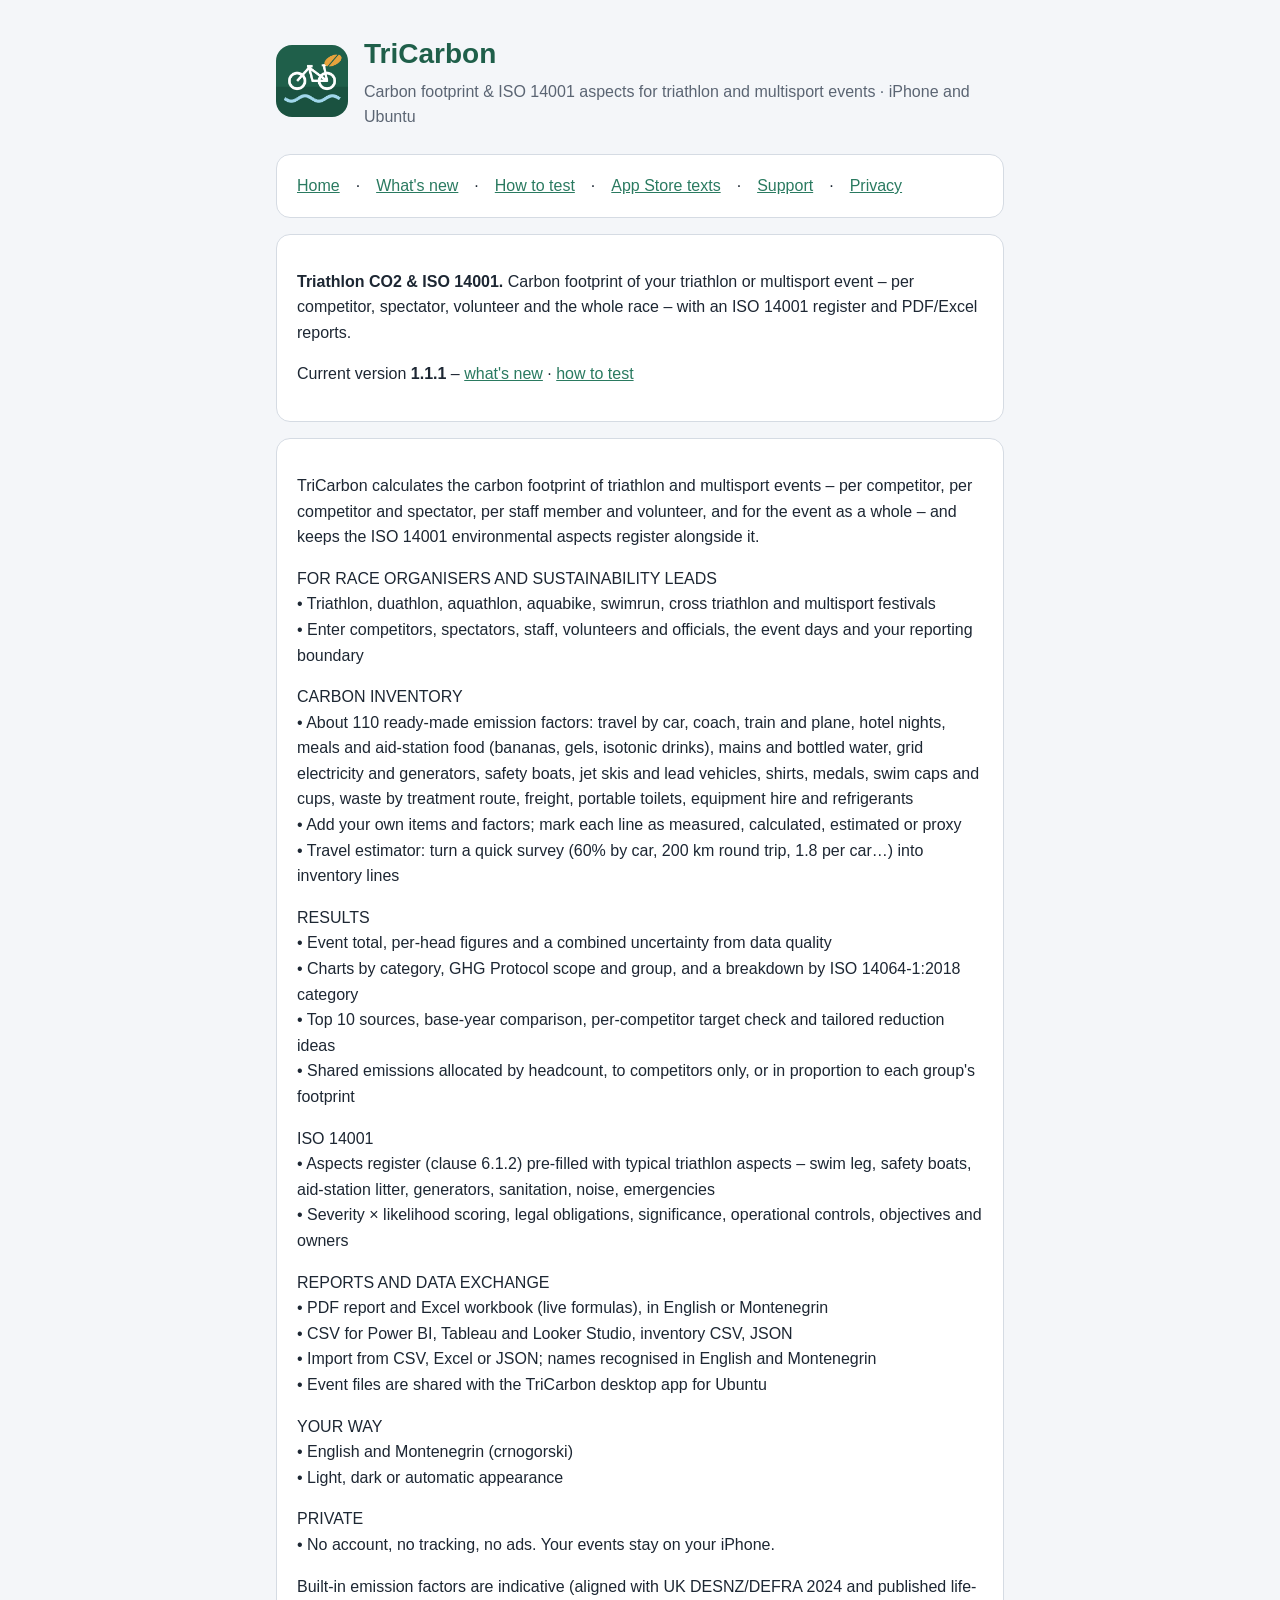
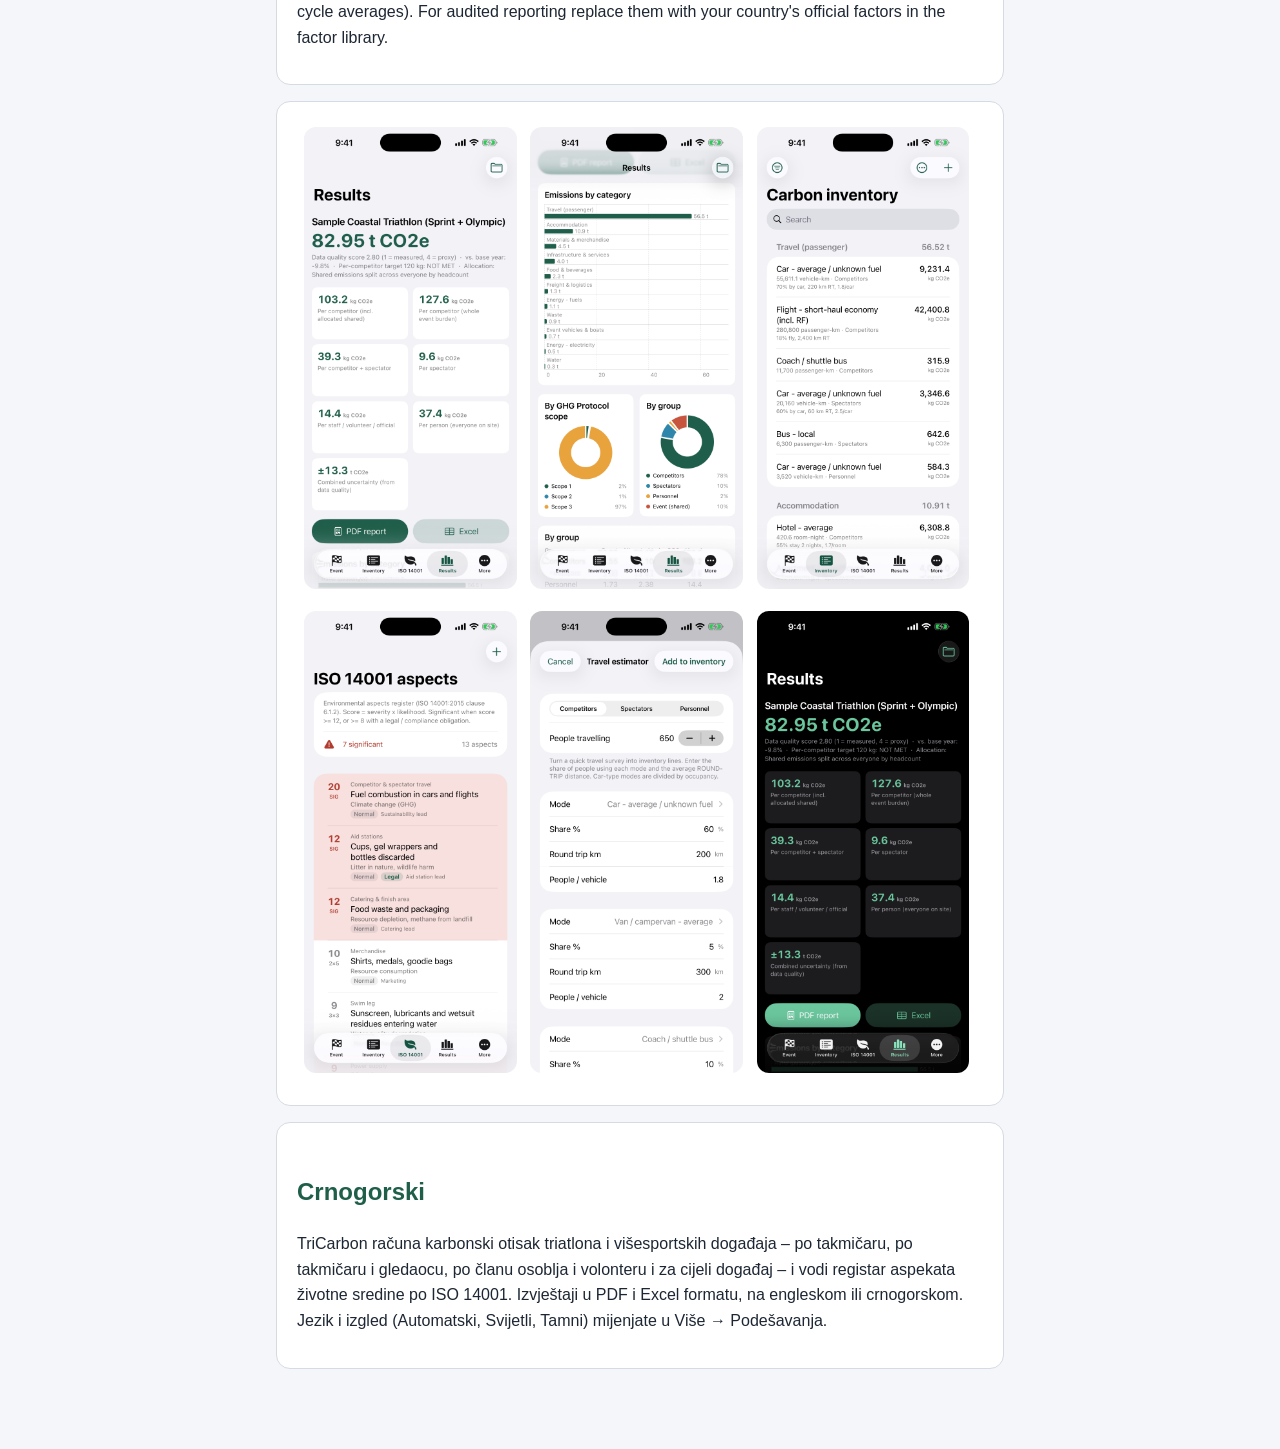
==== index.html @ 2dde9e85 "TriCarbon public information: description, What's new, how to test, App Store texts, support, privac" ====
<!doctype html><html lang="en"><head><meta charset="utf-8"><meta name="viewport" content="width=device-width,initial-scale=1">
<title>TriCarbon – TriCarbon</title><link rel="stylesheet" href="style.css"></head><body><main>
<header><img src="icon.png" alt=""><div><h1>TriCarbon</h1><p class="sub">Carbon footprint &amp; ISO 14001 aspects for triathlon and multisport events · iPhone and Ubuntu</p></div></header>
<nav class="card"><a href="index.html">Home</a> · <a href="whats-new.html">What's new</a> · <a href="testing.html">How to test</a> ·
<a href="app-store.html">App Store texts</a> · <a href="support.html">Support</a> · <a href="privacy.html">Privacy</a></nav>
<div class="card"><p><strong>Triathlon CO2 &amp; ISO 14001.</strong> Carbon footprint of your triathlon or multisport event – per competitor, spectator, volunteer and the whole race – with an ISO 14001 register and PDF/Excel reports.</p>
<p>Current version <strong>1.1.1</strong> – <a href="whats-new.html">what's new</a> · <a href="testing.html">how to test</a></p></div>
<div class="card"><p>TriCarbon calculates the carbon footprint of triathlon and multisport events – per competitor, per competitor and spectator, per staff member and volunteer, and for the event as a whole – and keeps the ISO 14001 environmental aspects register alongside it.</p><p>FOR RACE ORGANISERS AND SUSTAINABILITY LEADS<br>• Triathlon, duathlon, aquathlon, aquabike, swimrun, cross triathlon and multisport festivals<br>• Enter competitors, spectators, staff, volunteers and officials, the event days and your reporting boundary</p><p>CARBON INVENTORY<br>• About 110 ready-made emission factors: travel by car, coach, train and plane, hotel nights, meals and aid-station food (bananas, gels, isotonic drinks), mains and bottled water, grid electricity and generators, safety boats, jet skis and lead vehicles, shirts, medals, swim caps and cups, waste by treatment route, freight, portable toilets, equipment hire and refrigerants<br>• Add your own items and factors; mark each line as measured, calculated, estimated or proxy<br>• Travel estimator: turn a quick survey (60% by car, 200 km round trip, 1.8 per car…) into inventory lines</p><p>RESULTS<br>• Event total, per-head figures and a combined uncertainty from data quality<br>• Charts by category, GHG Protocol scope and group, and a breakdown by ISO 14064-1:2018 category<br>• Top 10 sources, base-year comparison, per-competitor target check and tailored reduction ideas<br>• Shared emissions allocated by headcount, to competitors only, or in proportion to each group&#x27;s footprint</p><p>ISO 14001<br>• Aspects register (clause 6.1.2) pre-filled with typical triathlon aspects – swim leg, safety boats, aid-station litter, generators, sanitation, noise, emergencies<br>• Severity × likelihood scoring, legal obligations, significance, operational controls, objectives and owners</p><p>REPORTS AND DATA EXCHANGE<br>• PDF report and Excel workbook (live formulas), in English or Montenegrin<br>• CSV for Power BI, Tableau and Looker Studio, inventory CSV, JSON<br>• Import from CSV, Excel or JSON; names recognised in English and Montenegrin<br>• Event files are shared with the TriCarbon desktop app for Ubuntu</p><p>YOUR WAY<br>• English and Montenegrin (crnogorski)<br>• Light, dark or automatic appearance</p><p>PRIVATE<br>• No account, no tracking, no ads. Your events stay on your iPhone.</p><p>Built-in emission factors are indicative (aligned with UK DESNZ/DEFRA 2024 and published life-cycle averages). For audited reporting replace them with your country&#x27;s official factors in the factor library.</p></div>
<div class="card"><img src="screenshots/01-results.png" alt="01-results" style="width:31%;margin:1%;border-radius:12px"><img src="screenshots/02-charts.png" alt="02-charts" style="width:31%;margin:1%;border-radius:12px"><img src="screenshots/03-inventory.png" alt="03-inventory" style="width:31%;margin:1%;border-radius:12px"><img src="screenshots/04-iso14001.png" alt="04-iso14001" style="width:31%;margin:1%;border-radius:12px"><img src="screenshots/05-travel-estimator.png" alt="05-travel-estimator" style="width:31%;margin:1%;border-radius:12px"><img src="screenshots/06-dark-mode.png" alt="06-dark-mode" style="width:31%;margin:1%;border-radius:12px"></div>
<div class="card" lang="sr-Latn-ME"><h2>Crnogorski</h2><p>TriCarbon računa karbonski otisak triatlona i višesportskih događaja –
po takmičaru, po takmičaru i gledaocu, po članu osoblja i volonteru i za cijeli događaj – i vodi registar aspekata životne sredine
po ISO 14001. Izvještaji u PDF i Excel formatu, na engleskom ili crnogorskom. Jezik i izgled (Automatski, Svijetli, Tamni)
mijenjate u Više → Podešavanja.</p></div>
</main></body></html>
---- style.css ----
:root{--brand:#1f5f4a;--accent:#2a7a60;--ink:#1d2733;--muted:#5b6573;--bg:#f4f6f9;--card:#fff;--line:#d5dbe3}
@media (prefers-color-scheme:dark){:root{--ink:#e7ecf3;--muted:#a3adba;--bg:#11161d;--card:#1a212b;--line:#2c3644;--brand:#6bc79e;--accent:#8fd6b4}}
*{box-sizing:border-box}body{margin:0;font:16px/1.6 -apple-system,BlinkMacSystemFont,"Segoe UI",Roboto,sans-serif;color:var(--ink);background:var(--bg)}
main{max-width:760px;margin:0 auto;padding:32px 16px 64px}header{display:flex;gap:16px;align-items:center;margin-bottom:24px}
header img{width:72px;height:72px;border-radius:16px}h1{margin:0;font-size:28px;color:var(--brand)}h2{color:var(--brand);margin-top:32px}
.sub{color:var(--muted);margin:2px 0 0}.card{background:var(--card);border:1px solid var(--line);border-radius:14px;padding:18px 20px;margin:16px 0}
a{color:var(--accent)}nav{display:flex;gap:16px;flex-wrap:wrap;margin:8px 0 24px}small{color:var(--muted)}
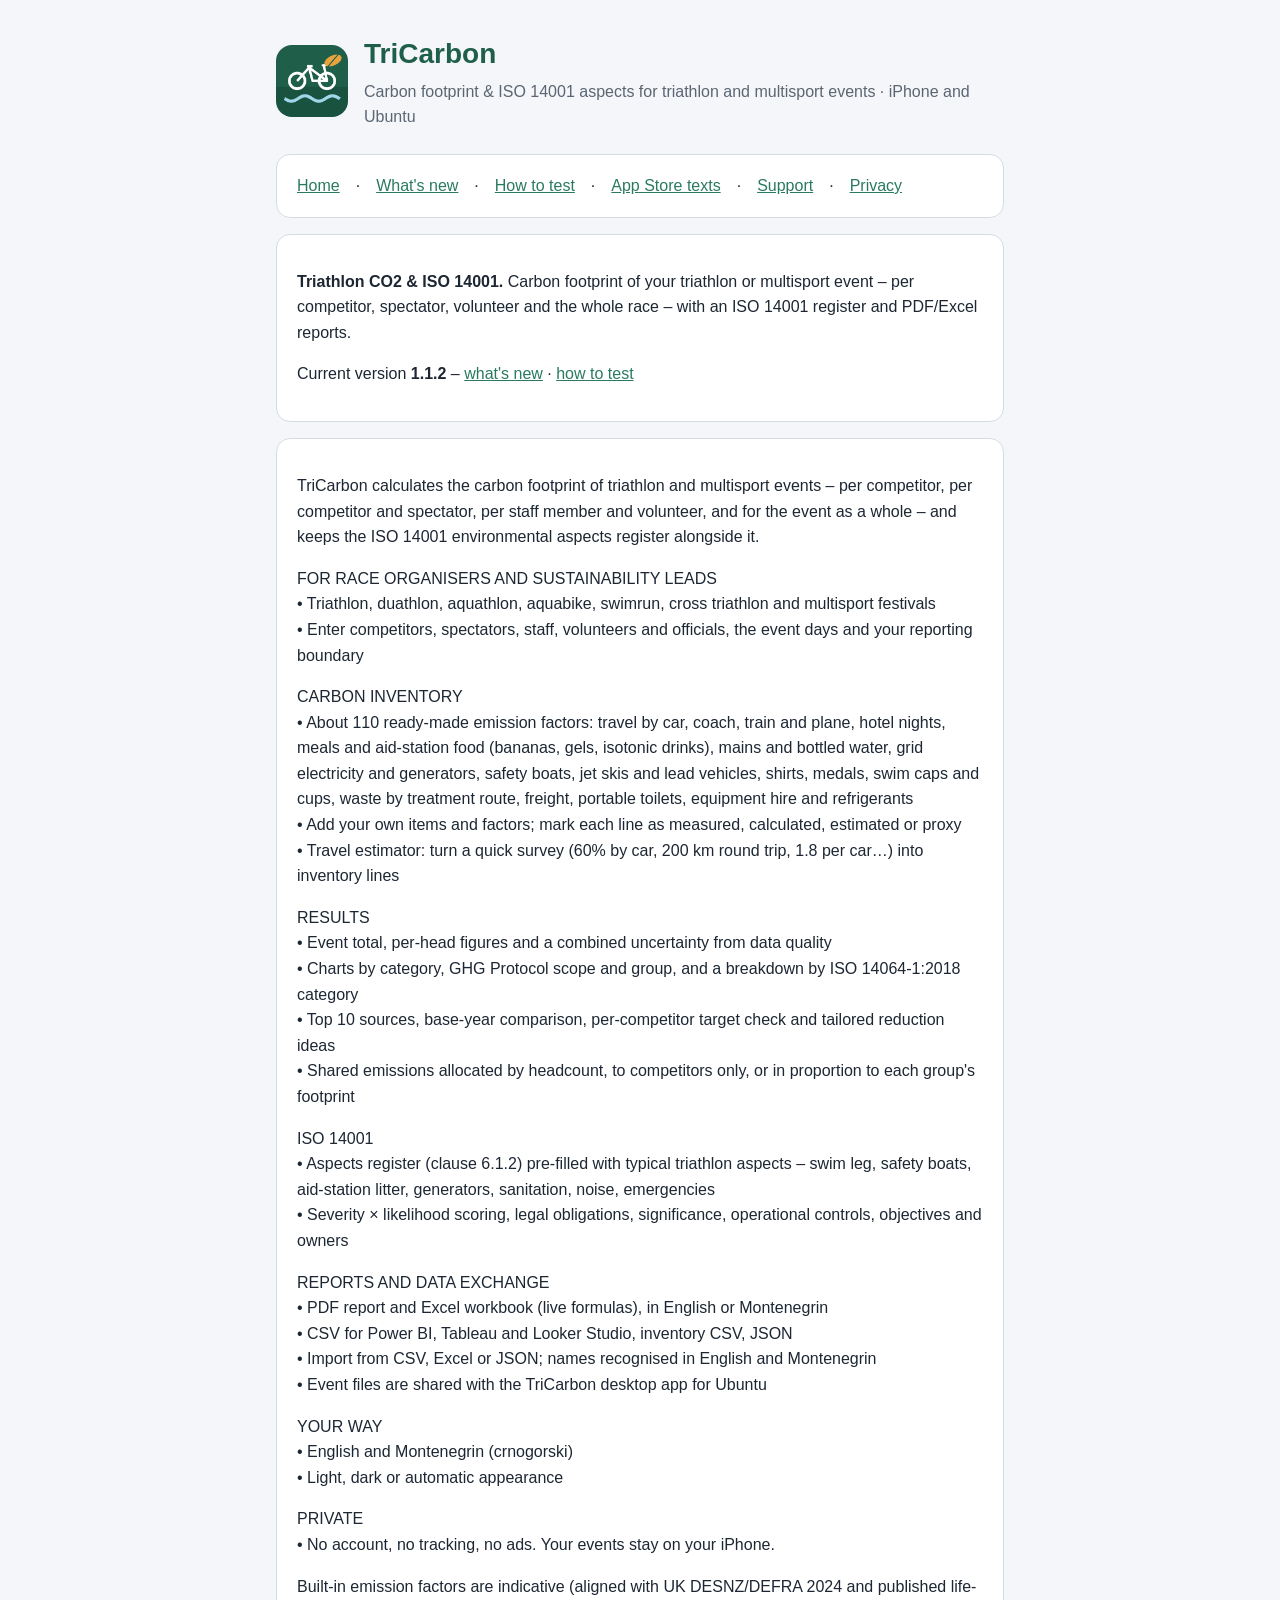
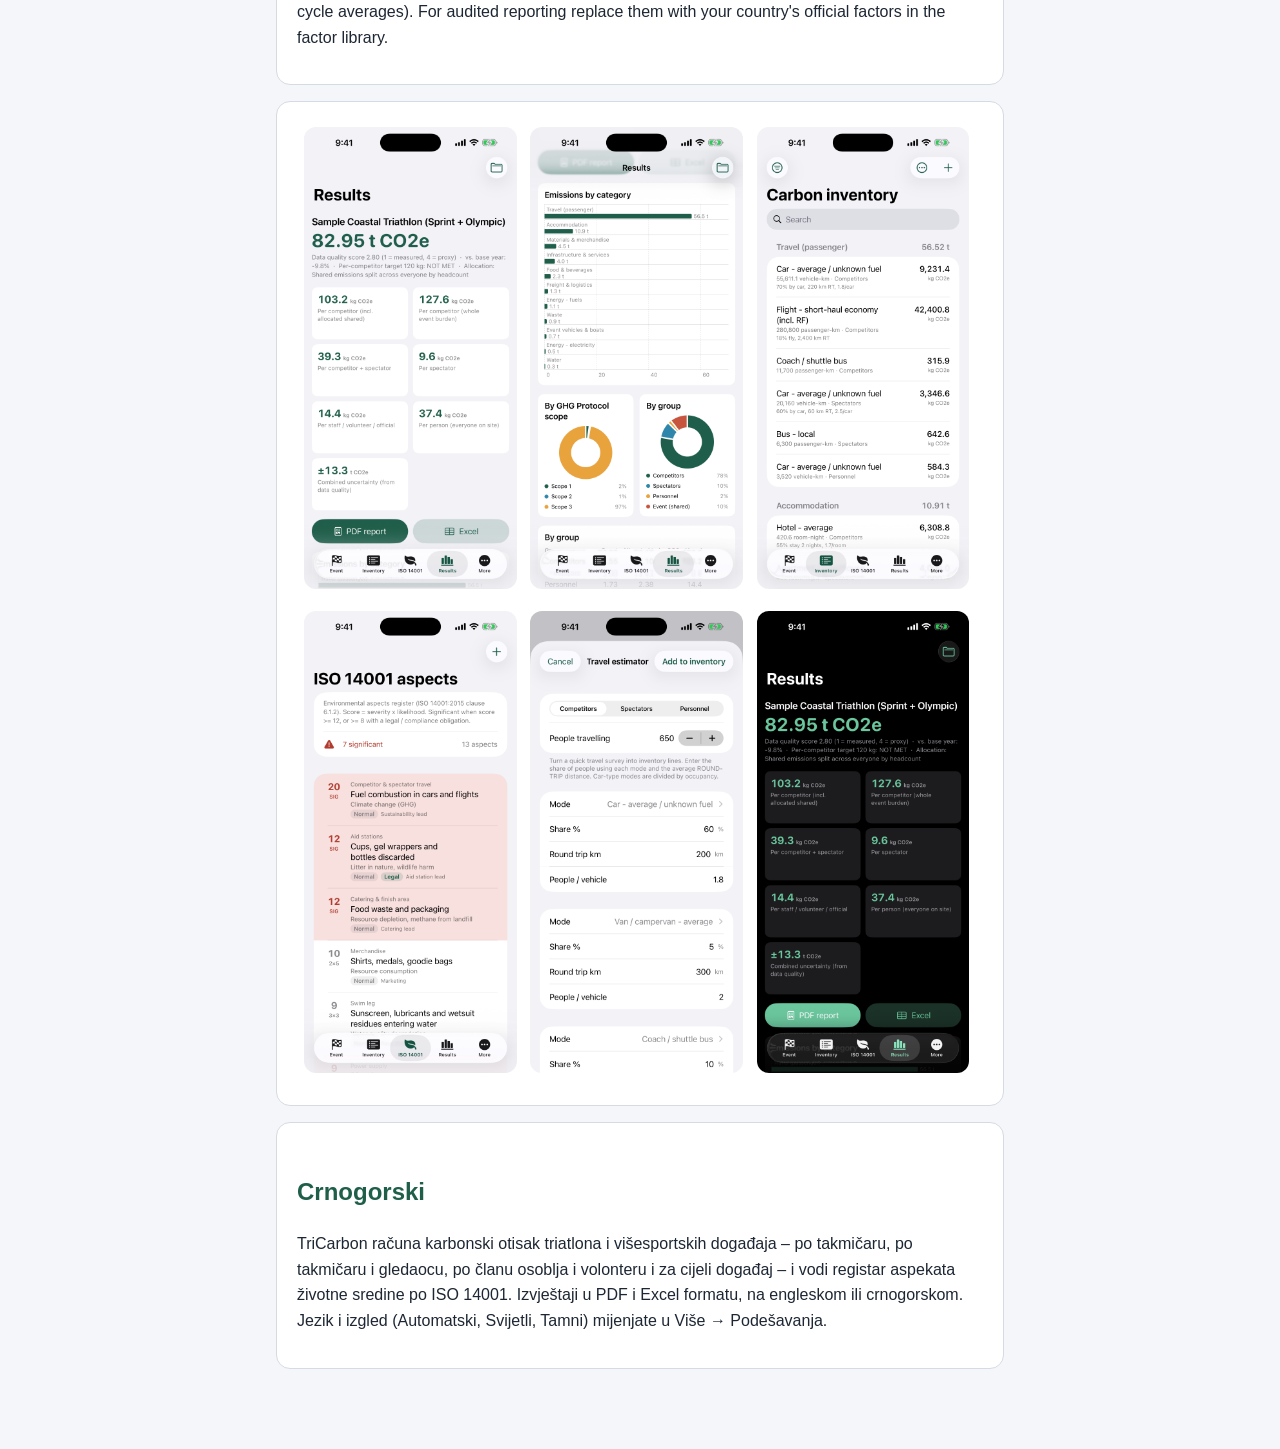
==== commit 5ea047df: "Version 1.1.2: What's new, how to test, App Store texts Co-Authored-By: Claude Opus 5.5 <noreply@ant" ====
--- a/index.html
+++ b/index.html
@@ -4,7 +4,7 @@
 <nav class="card"><a href="index.html">Home</a> · <a href="whats-new.html">What's new</a> · <a href="testing.html">How to test</a> ·
 <a href="app-store.html">App Store texts</a> · <a href="support.html">Support</a> · <a href="privacy.html">Privacy</a></nav>
 <div class="card"><p><strong>Triathlon CO2 &amp; ISO 14001.</strong> Carbon footprint of your triathlon or multisport event – per competitor, spectator, volunteer and the whole race – with an ISO 14001 register and PDF/Excel reports.</p>
-<p>Current version <strong>1.1.1</strong> – <a href="whats-new.html">what's new</a> · <a href="testing.html">how to test</a></p></div>
+<p>Current version <strong>1.1.2</strong> – <a href="whats-new.html">what's new</a> · <a href="testing.html">how to test</a></p></div>
 <div class="card"><p>TriCarbon calculates the carbon footprint of triathlon and multisport events – per competitor, per competitor and spectator, per staff member and volunteer, and for the event as a whole – and keeps the ISO 14001 environmental aspects register alongside it.</p><p>FOR RACE ORGANISERS AND SUSTAINABILITY LEADS<br>• Triathlon, duathlon, aquathlon, aquabike, swimrun, cross triathlon and multisport festivals<br>• Enter competitors, spectators, staff, volunteers and officials, the event days and your reporting boundary</p><p>CARBON INVENTORY<br>• About 110 ready-made emission factors: travel by car, coach, train and plane, hotel nights, meals and aid-station food (bananas, gels, isotonic drinks), mains and bottled water, grid electricity and generators, safety boats, jet skis and lead vehicles, shirts, medals, swim caps and cups, waste by treatment route, freight, portable toilets, equipment hire and refrigerants<br>• Add your own items and factors; mark each line as measured, calculated, estimated or proxy<br>• Travel estimator: turn a quick survey (60% by car, 200 km round trip, 1.8 per car…) into inventory lines</p><p>RESULTS<br>• Event total, per-head figures and a combined uncertainty from data quality<br>• Charts by category, GHG Protocol scope and group, and a breakdown by ISO 14064-1:2018 category<br>• Top 10 sources, base-year comparison, per-competitor target check and tailored reduction ideas<br>• Shared emissions allocated by headcount, to competitors only, or in proportion to each group&#x27;s footprint</p><p>ISO 14001<br>• Aspects register (clause 6.1.2) pre-filled with typical triathlon aspects – swim leg, safety boats, aid-station litter, generators, sanitation, noise, emergencies<br>• Severity × likelihood scoring, legal obligations, significance, operational controls, objectives and owners</p><p>REPORTS AND DATA EXCHANGE<br>• PDF report and Excel workbook (live formulas), in English or Montenegrin<br>• CSV for Power BI, Tableau and Looker Studio, inventory CSV, JSON<br>• Import from CSV, Excel or JSON; names recognised in English and Montenegrin<br>• Event files are shared with the TriCarbon desktop app for Ubuntu</p><p>YOUR WAY<br>• English and Montenegrin (crnogorski)<br>• Light, dark or automatic appearance</p><p>PRIVATE<br>• No account, no tracking, no ads. Your events stay on your iPhone.</p><p>Built-in emission factors are indicative (aligned with UK DESNZ/DEFRA 2024 and published life-cycle averages). For audited reporting replace them with your country&#x27;s official factors in the factor library.</p></div>
 <div class="card"><img src="screenshots/01-results.png" alt="01-results" style="width:31%;margin:1%;border-radius:12px"><img src="screenshots/02-charts.png" alt="02-charts" style="width:31%;margin:1%;border-radius:12px"><img src="screenshots/03-inventory.png" alt="03-inventory" style="width:31%;margin:1%;border-radius:12px"><img src="screenshots/04-iso14001.png" alt="04-iso14001" style="width:31%;margin:1%;border-radius:12px"><img src="screenshots/05-travel-estimator.png" alt="05-travel-estimator" style="width:31%;margin:1%;border-radius:12px"><img src="screenshots/06-dark-mode.png" alt="06-dark-mode" style="width:31%;margin:1%;border-radius:12px"></div>
 <div class="card" lang="sr-Latn-ME"><h2>Crnogorski</h2><p>TriCarbon računa karbonski otisak triatlona i višesportskih događaja –
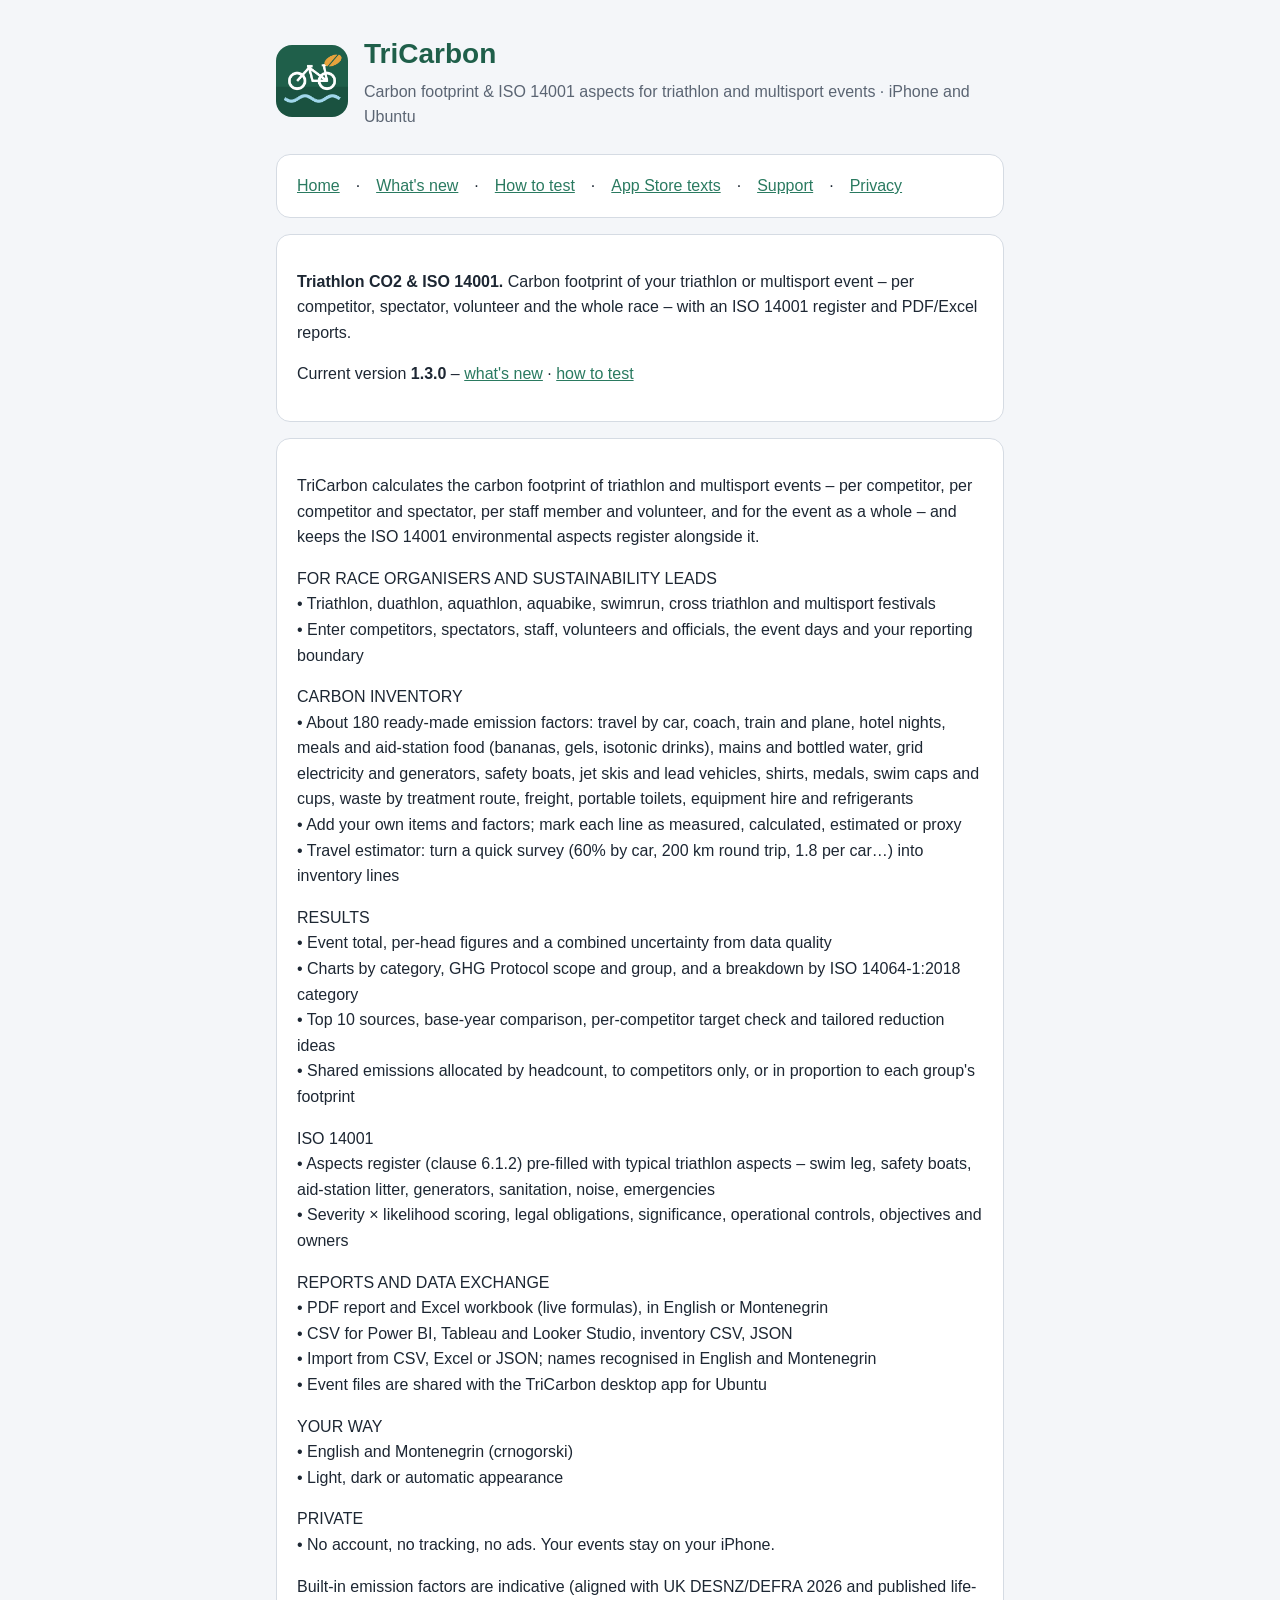
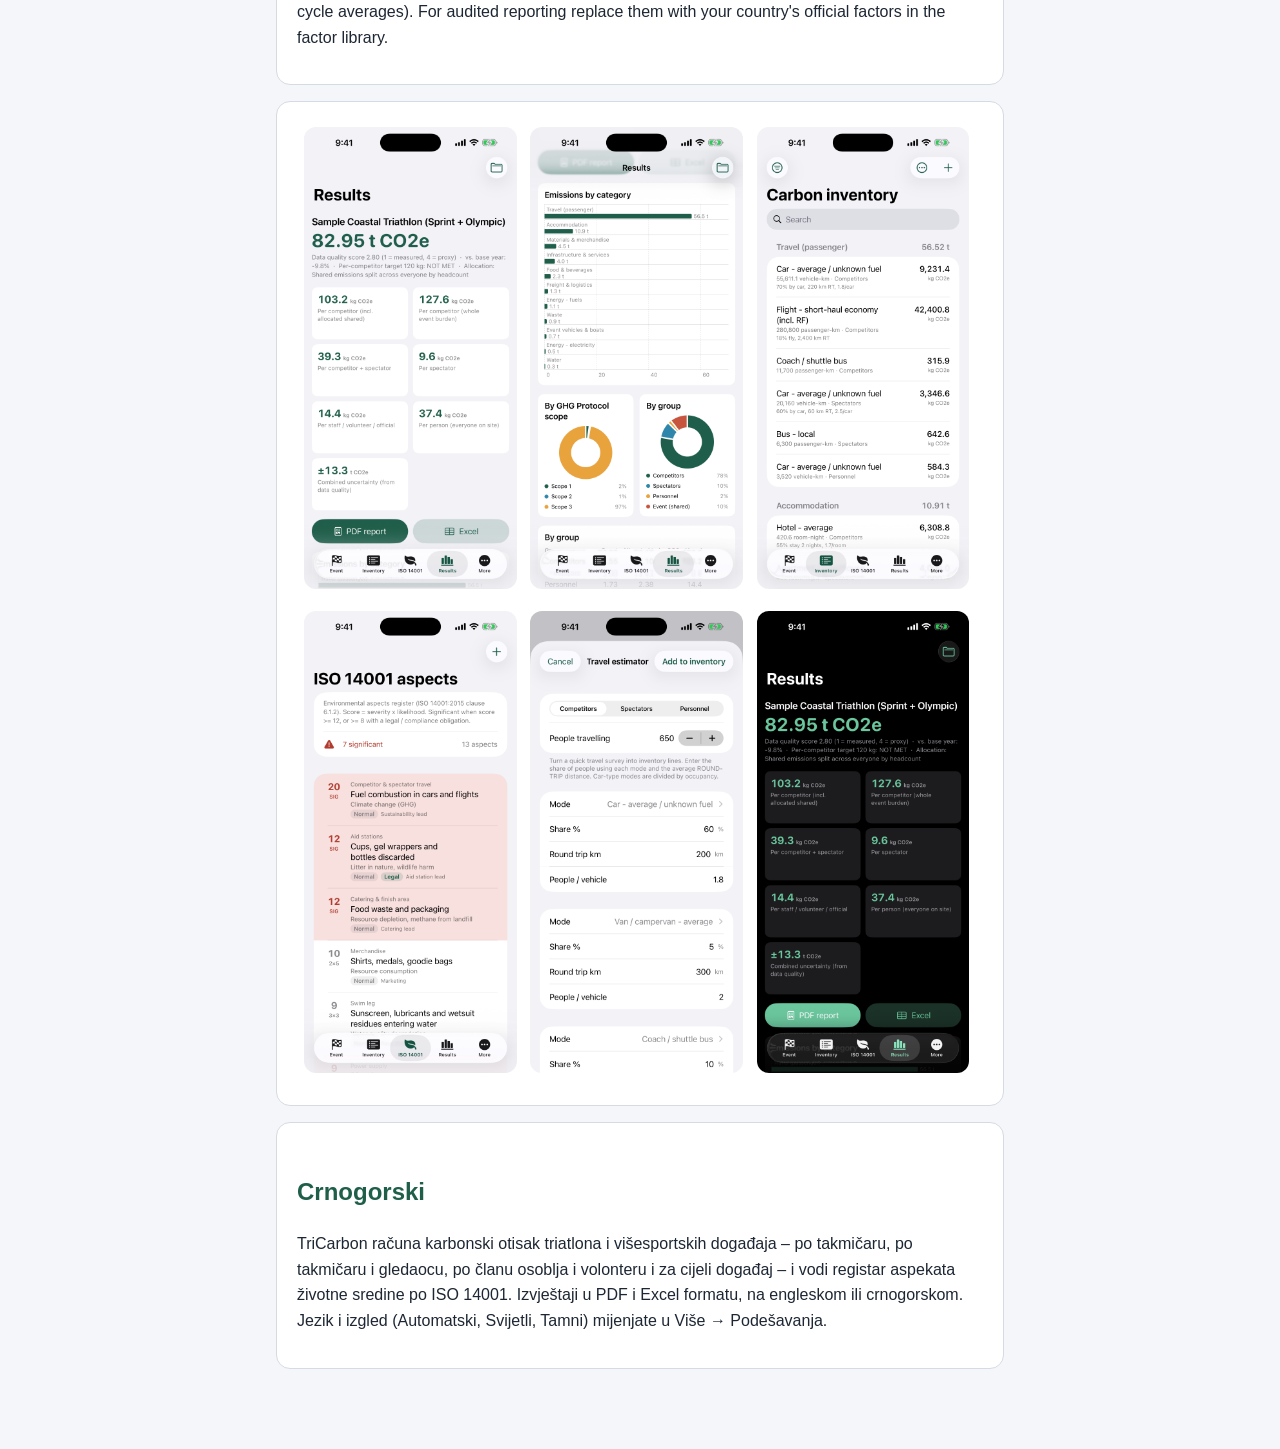
==== commit e8daa0b6: "Version 1.3.0: What's new, description, changelog Co-Authored-By: Claude Fable 5.2 <noreply@anthropi" ====
--- a/index.html
+++ b/index.html
@@ -4,8 +4,8 @@
 <nav class="card"><a href="index.html">Home</a> · <a href="whats-new.html">What's new</a> · <a href="testing.html">How to test</a> ·
 <a href="app-store.html">App Store texts</a> · <a href="support.html">Support</a> · <a href="privacy.html">Privacy</a></nav>
 <div class="card"><p><strong>Triathlon CO2 &amp; ISO 14001.</strong> Carbon footprint of your triathlon or multisport event – per competitor, spectator, volunteer and the whole race – with an ISO 14001 register and PDF/Excel reports.</p>
-<p>Current version <strong>1.1.2</strong> – <a href="whats-new.html">what's new</a> · <a href="testing.html">how to test</a></p></div>
-<div class="card"><p>TriCarbon calculates the carbon footprint of triathlon and multisport events – per competitor, per competitor and spectator, per staff member and volunteer, and for the event as a whole – and keeps the ISO 14001 environmental aspects register alongside it.</p><p>FOR RACE ORGANISERS AND SUSTAINABILITY LEADS<br>• Triathlon, duathlon, aquathlon, aquabike, swimrun, cross triathlon and multisport festivals<br>• Enter competitors, spectators, staff, volunteers and officials, the event days and your reporting boundary</p><p>CARBON INVENTORY<br>• About 110 ready-made emission factors: travel by car, coach, train and plane, hotel nights, meals and aid-station food (bananas, gels, isotonic drinks), mains and bottled water, grid electricity and generators, safety boats, jet skis and lead vehicles, shirts, medals, swim caps and cups, waste by treatment route, freight, portable toilets, equipment hire and refrigerants<br>• Add your own items and factors; mark each line as measured, calculated, estimated or proxy<br>• Travel estimator: turn a quick survey (60% by car, 200 km round trip, 1.8 per car…) into inventory lines</p><p>RESULTS<br>• Event total, per-head figures and a combined uncertainty from data quality<br>• Charts by category, GHG Protocol scope and group, and a breakdown by ISO 14064-1:2018 category<br>• Top 10 sources, base-year comparison, per-competitor target check and tailored reduction ideas<br>• Shared emissions allocated by headcount, to competitors only, or in proportion to each group&#x27;s footprint</p><p>ISO 14001<br>• Aspects register (clause 6.1.2) pre-filled with typical triathlon aspects – swim leg, safety boats, aid-station litter, generators, sanitation, noise, emergencies<br>• Severity × likelihood scoring, legal obligations, significance, operational controls, objectives and owners</p><p>REPORTS AND DATA EXCHANGE<br>• PDF report and Excel workbook (live formulas), in English or Montenegrin<br>• CSV for Power BI, Tableau and Looker Studio, inventory CSV, JSON<br>• Import from CSV, Excel or JSON; names recognised in English and Montenegrin<br>• Event files are shared with the TriCarbon desktop app for Ubuntu</p><p>YOUR WAY<br>• English and Montenegrin (crnogorski)<br>• Light, dark or automatic appearance</p><p>PRIVATE<br>• No account, no tracking, no ads. Your events stay on your iPhone.</p><p>Built-in emission factors are indicative (aligned with UK DESNZ/DEFRA 2024 and published life-cycle averages). For audited reporting replace them with your country&#x27;s official factors in the factor library.</p></div>
+<p>Current version <strong>1.3.0</strong> – <a href="whats-new.html">what's new</a> · <a href="testing.html">how to test</a></p></div>
+<div class="card"><p>TriCarbon calculates the carbon footprint of triathlon and multisport events – per competitor, per competitor and spectator, per staff member and volunteer, and for the event as a whole – and keeps the ISO 14001 environmental aspects register alongside it.</p><p>FOR RACE ORGANISERS AND SUSTAINABILITY LEADS<br>• Triathlon, duathlon, aquathlon, aquabike, swimrun, cross triathlon and multisport festivals<br>• Enter competitors, spectators, staff, volunteers and officials, the event days and your reporting boundary</p><p>CARBON INVENTORY<br>• About 180 ready-made emission factors: travel by car, coach, train and plane, hotel nights, meals and aid-station food (bananas, gels, isotonic drinks), mains and bottled water, grid electricity and generators, safety boats, jet skis and lead vehicles, shirts, medals, swim caps and cups, waste by treatment route, freight, portable toilets, equipment hire and refrigerants<br>• Add your own items and factors; mark each line as measured, calculated, estimated or proxy<br>• Travel estimator: turn a quick survey (60% by car, 200 km round trip, 1.8 per car…) into inventory lines</p><p>RESULTS<br>• Event total, per-head figures and a combined uncertainty from data quality<br>• Charts by category, GHG Protocol scope and group, and a breakdown by ISO 14064-1:2018 category<br>• Top 10 sources, base-year comparison, per-competitor target check and tailored reduction ideas<br>• Shared emissions allocated by headcount, to competitors only, or in proportion to each group&#x27;s footprint</p><p>ISO 14001<br>• Aspects register (clause 6.1.2) pre-filled with typical triathlon aspects – swim leg, safety boats, aid-station litter, generators, sanitation, noise, emergencies<br>• Severity × likelihood scoring, legal obligations, significance, operational controls, objectives and owners</p><p>REPORTS AND DATA EXCHANGE<br>• PDF report and Excel workbook (live formulas), in English or Montenegrin<br>• CSV for Power BI, Tableau and Looker Studio, inventory CSV, JSON<br>• Import from CSV, Excel or JSON; names recognised in English and Montenegrin<br>• Event files are shared with the TriCarbon desktop app for Ubuntu</p><p>YOUR WAY<br>• English and Montenegrin (crnogorski)<br>• Light, dark or automatic appearance</p><p>PRIVATE<br>• No account, no tracking, no ads. Your events stay on your iPhone.</p><p>Built-in emission factors are indicative (aligned with UK DESNZ/DEFRA 2026 and published life-cycle averages). For audited reporting replace them with your country&#x27;s official factors in the factor library.</p></div>
 <div class="card"><img src="screenshots/01-results.png" alt="01-results" style="width:31%;margin:1%;border-radius:12px"><img src="screenshots/02-charts.png" alt="02-charts" style="width:31%;margin:1%;border-radius:12px"><img src="screenshots/03-inventory.png" alt="03-inventory" style="width:31%;margin:1%;border-radius:12px"><img src="screenshots/04-iso14001.png" alt="04-iso14001" style="width:31%;margin:1%;border-radius:12px"><img src="screenshots/05-travel-estimator.png" alt="05-travel-estimator" style="width:31%;margin:1%;border-radius:12px"><img src="screenshots/06-dark-mode.png" alt="06-dark-mode" style="width:31%;margin:1%;border-radius:12px"></div>
 <div class="card" lang="sr-Latn-ME"><h2>Crnogorski</h2><p>TriCarbon računa karbonski otisak triatlona i višesportskih događaja –
 po takmičaru, po takmičaru i gledaocu, po članu osoblja i volonteru i za cijeli događaj – i vodi registar aspekata životne sredine
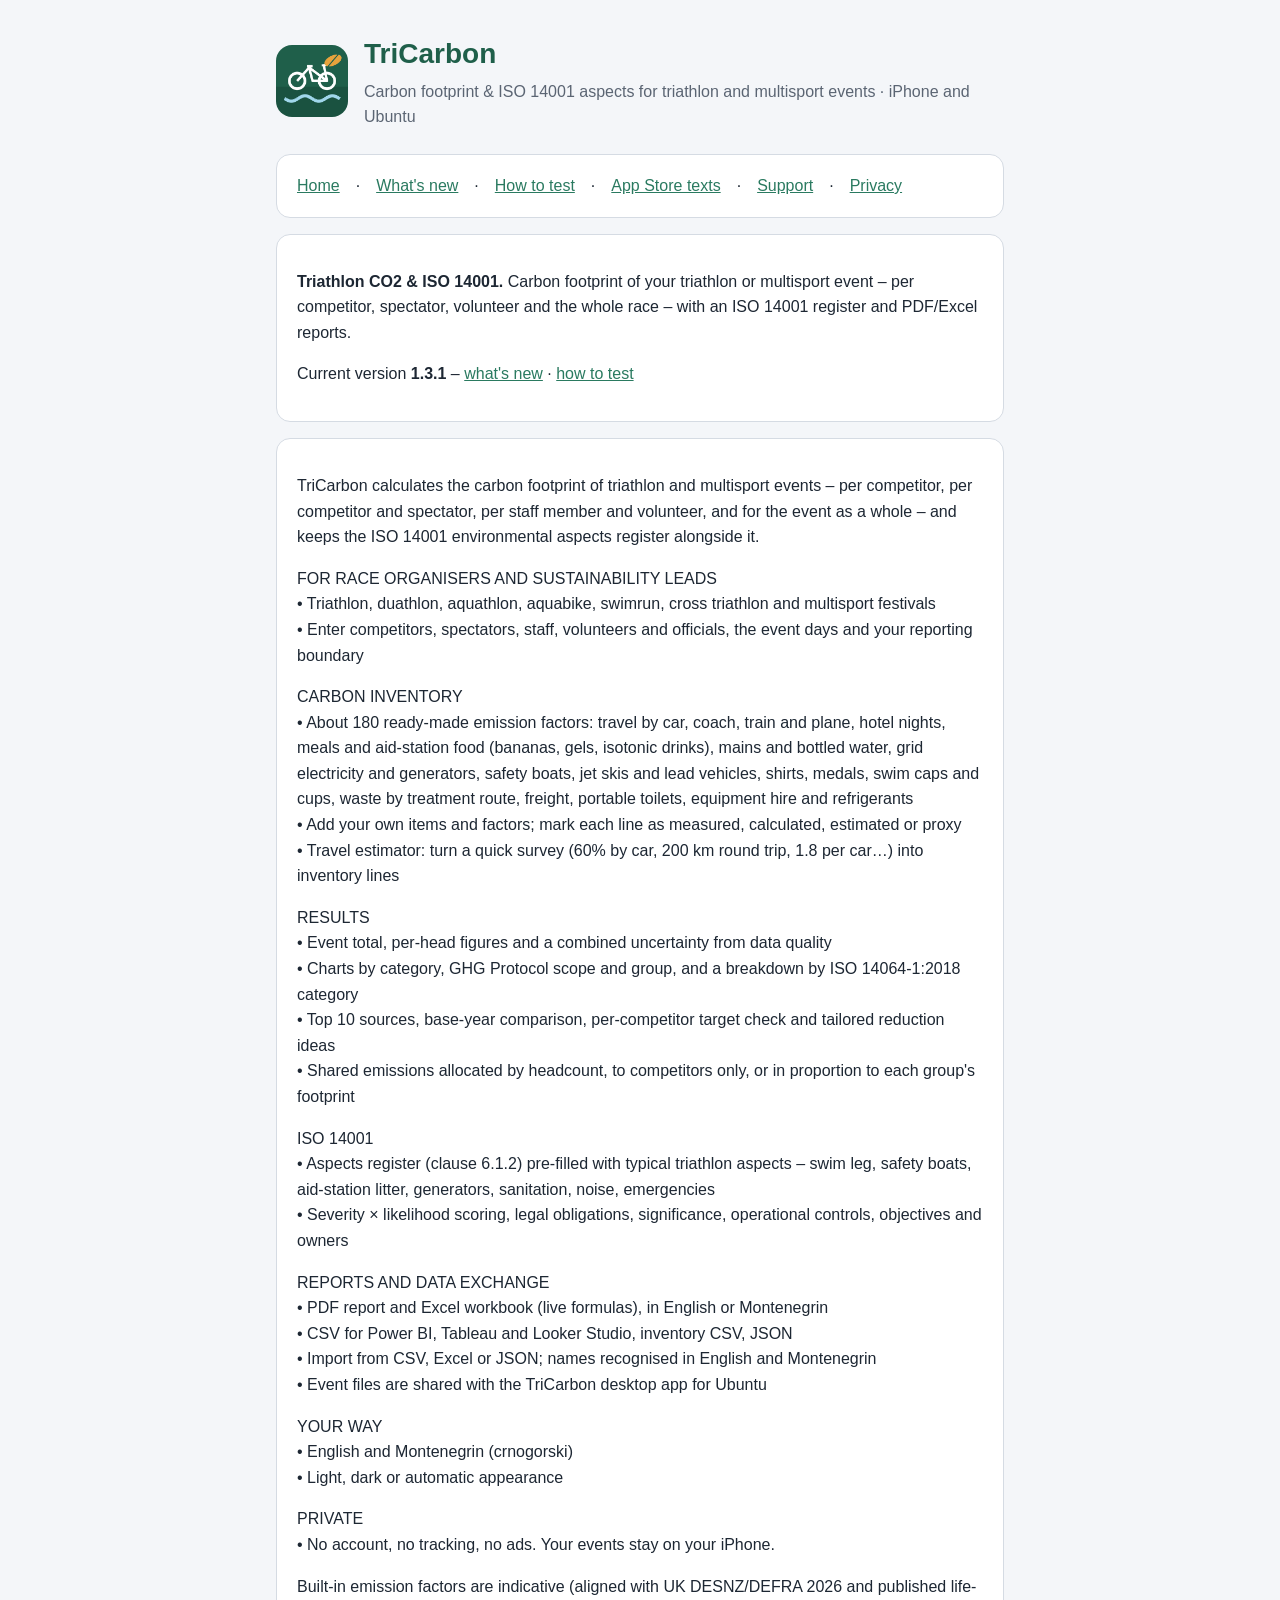
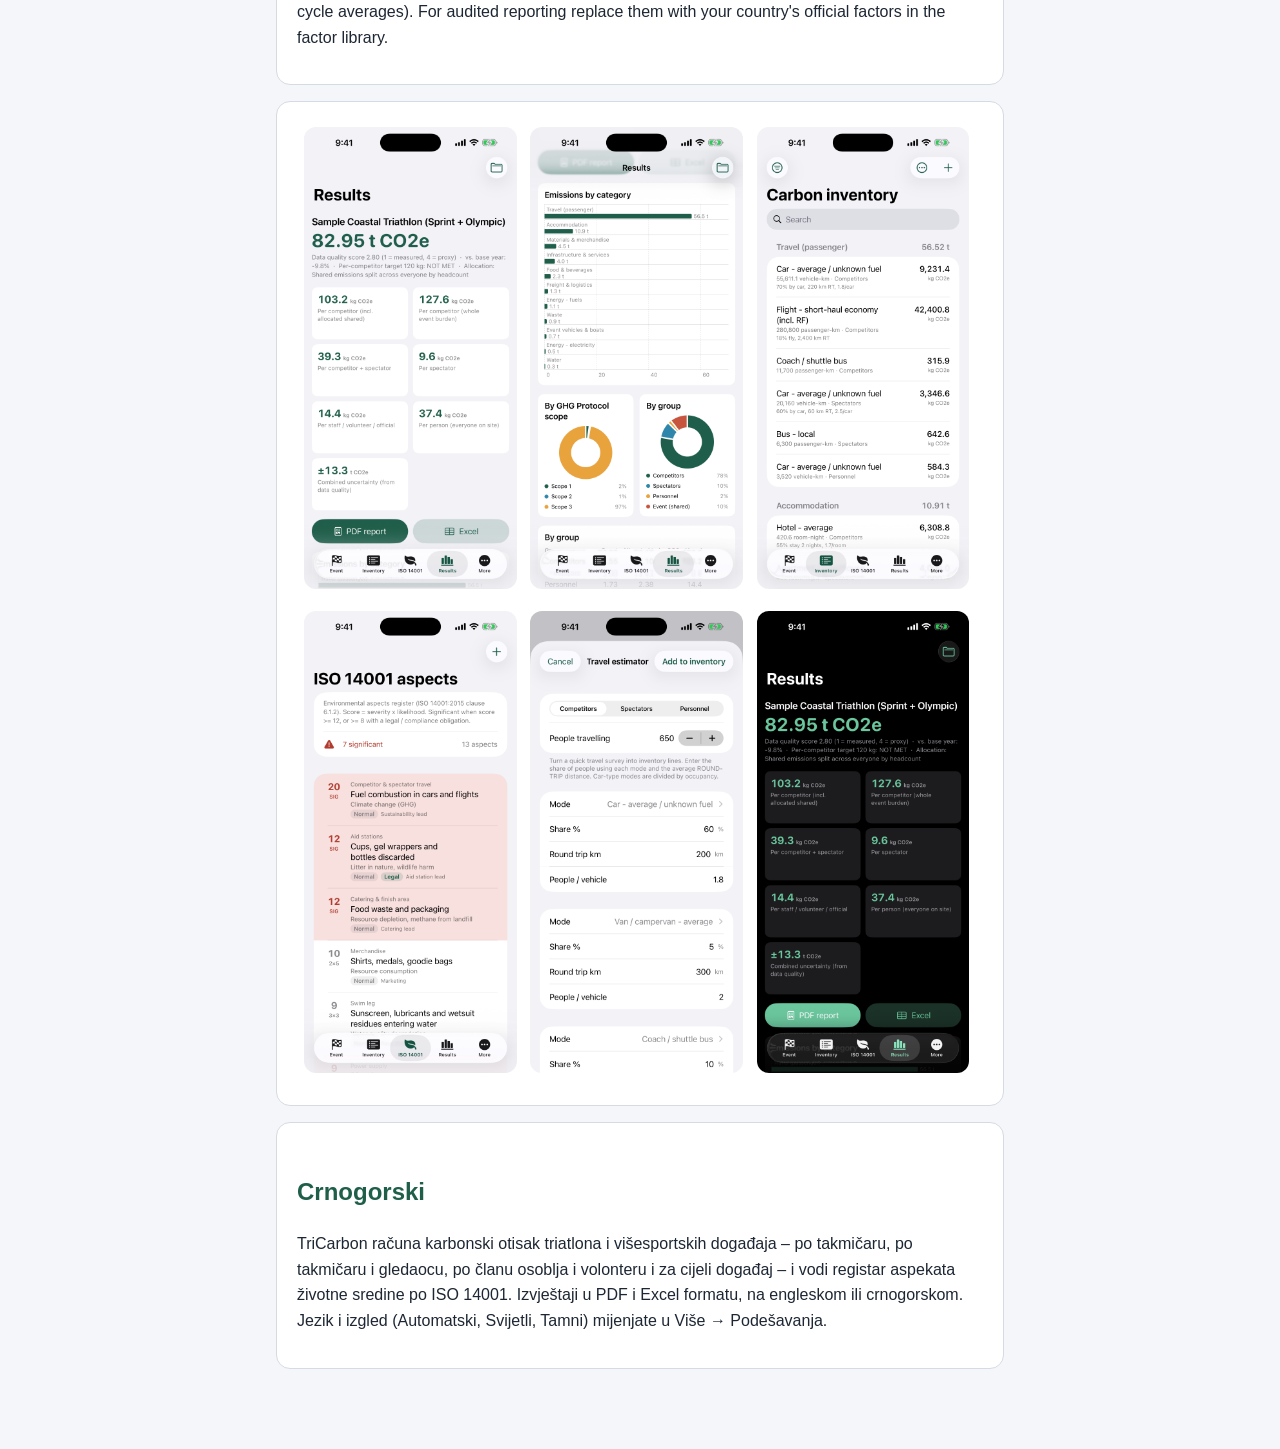
==== commit e8bd415d: "TriCarbon 1.3.1: What's new, test notes and App Store texts Co-Authored-By: Claude Opus 5.5 <noreply" ====
--- a/index.html
+++ b/index.html
@@ -4,7 +4,7 @@
 <nav class="card"><a href="index.html">Home</a> · <a href="whats-new.html">What's new</a> · <a href="testing.html">How to test</a> ·
 <a href="app-store.html">App Store texts</a> · <a href="support.html">Support</a> · <a href="privacy.html">Privacy</a></nav>
 <div class="card"><p><strong>Triathlon CO2 &amp; ISO 14001.</strong> Carbon footprint of your triathlon or multisport event – per competitor, spectator, volunteer and the whole race – with an ISO 14001 register and PDF/Excel reports.</p>
-<p>Current version <strong>1.3.0</strong> – <a href="whats-new.html">what's new</a> · <a href="testing.html">how to test</a></p></div>
+<p>Current version <strong>1.3.1</strong> – <a href="whats-new.html">what's new</a> · <a href="testing.html">how to test</a></p></div>
 <div class="card"><p>TriCarbon calculates the carbon footprint of triathlon and multisport events – per competitor, per competitor and spectator, per staff member and volunteer, and for the event as a whole – and keeps the ISO 14001 environmental aspects register alongside it.</p><p>FOR RACE ORGANISERS AND SUSTAINABILITY LEADS<br>• Triathlon, duathlon, aquathlon, aquabike, swimrun, cross triathlon and multisport festivals<br>• Enter competitors, spectators, staff, volunteers and officials, the event days and your reporting boundary</p><p>CARBON INVENTORY<br>• About 180 ready-made emission factors: travel by car, coach, train and plane, hotel nights, meals and aid-station food (bananas, gels, isotonic drinks), mains and bottled water, grid electricity and generators, safety boats, jet skis and lead vehicles, shirts, medals, swim caps and cups, waste by treatment route, freight, portable toilets, equipment hire and refrigerants<br>• Add your own items and factors; mark each line as measured, calculated, estimated or proxy<br>• Travel estimator: turn a quick survey (60% by car, 200 km round trip, 1.8 per car…) into inventory lines</p><p>RESULTS<br>• Event total, per-head figures and a combined uncertainty from data quality<br>• Charts by category, GHG Protocol scope and group, and a breakdown by ISO 14064-1:2018 category<br>• Top 10 sources, base-year comparison, per-competitor target check and tailored reduction ideas<br>• Shared emissions allocated by headcount, to competitors only, or in proportion to each group&#x27;s footprint</p><p>ISO 14001<br>• Aspects register (clause 6.1.2) pre-filled with typical triathlon aspects – swim leg, safety boats, aid-station litter, generators, sanitation, noise, emergencies<br>• Severity × likelihood scoring, legal obligations, significance, operational controls, objectives and owners</p><p>REPORTS AND DATA EXCHANGE<br>• PDF report and Excel workbook (live formulas), in English or Montenegrin<br>• CSV for Power BI, Tableau and Looker Studio, inventory CSV, JSON<br>• Import from CSV, Excel or JSON; names recognised in English and Montenegrin<br>• Event files are shared with the TriCarbon desktop app for Ubuntu</p><p>YOUR WAY<br>• English and Montenegrin (crnogorski)<br>• Light, dark or automatic appearance</p><p>PRIVATE<br>• No account, no tracking, no ads. Your events stay on your iPhone.</p><p>Built-in emission factors are indicative (aligned with UK DESNZ/DEFRA 2026 and published life-cycle averages). For audited reporting replace them with your country&#x27;s official factors in the factor library.</p></div>
 <div class="card"><img src="screenshots/01-results.png" alt="01-results" style="width:31%;margin:1%;border-radius:12px"><img src="screenshots/02-charts.png" alt="02-charts" style="width:31%;margin:1%;border-radius:12px"><img src="screenshots/03-inventory.png" alt="03-inventory" style="width:31%;margin:1%;border-radius:12px"><img src="screenshots/04-iso14001.png" alt="04-iso14001" style="width:31%;margin:1%;border-radius:12px"><img src="screenshots/05-travel-estimator.png" alt="05-travel-estimator" style="width:31%;margin:1%;border-radius:12px"><img src="screenshots/06-dark-mode.png" alt="06-dark-mode" style="width:31%;margin:1%;border-radius:12px"></div>
 <div class="card" lang="sr-Latn-ME"><h2>Crnogorski</h2><p>TriCarbon računa karbonski otisak triatlona i višesportskih događaja –
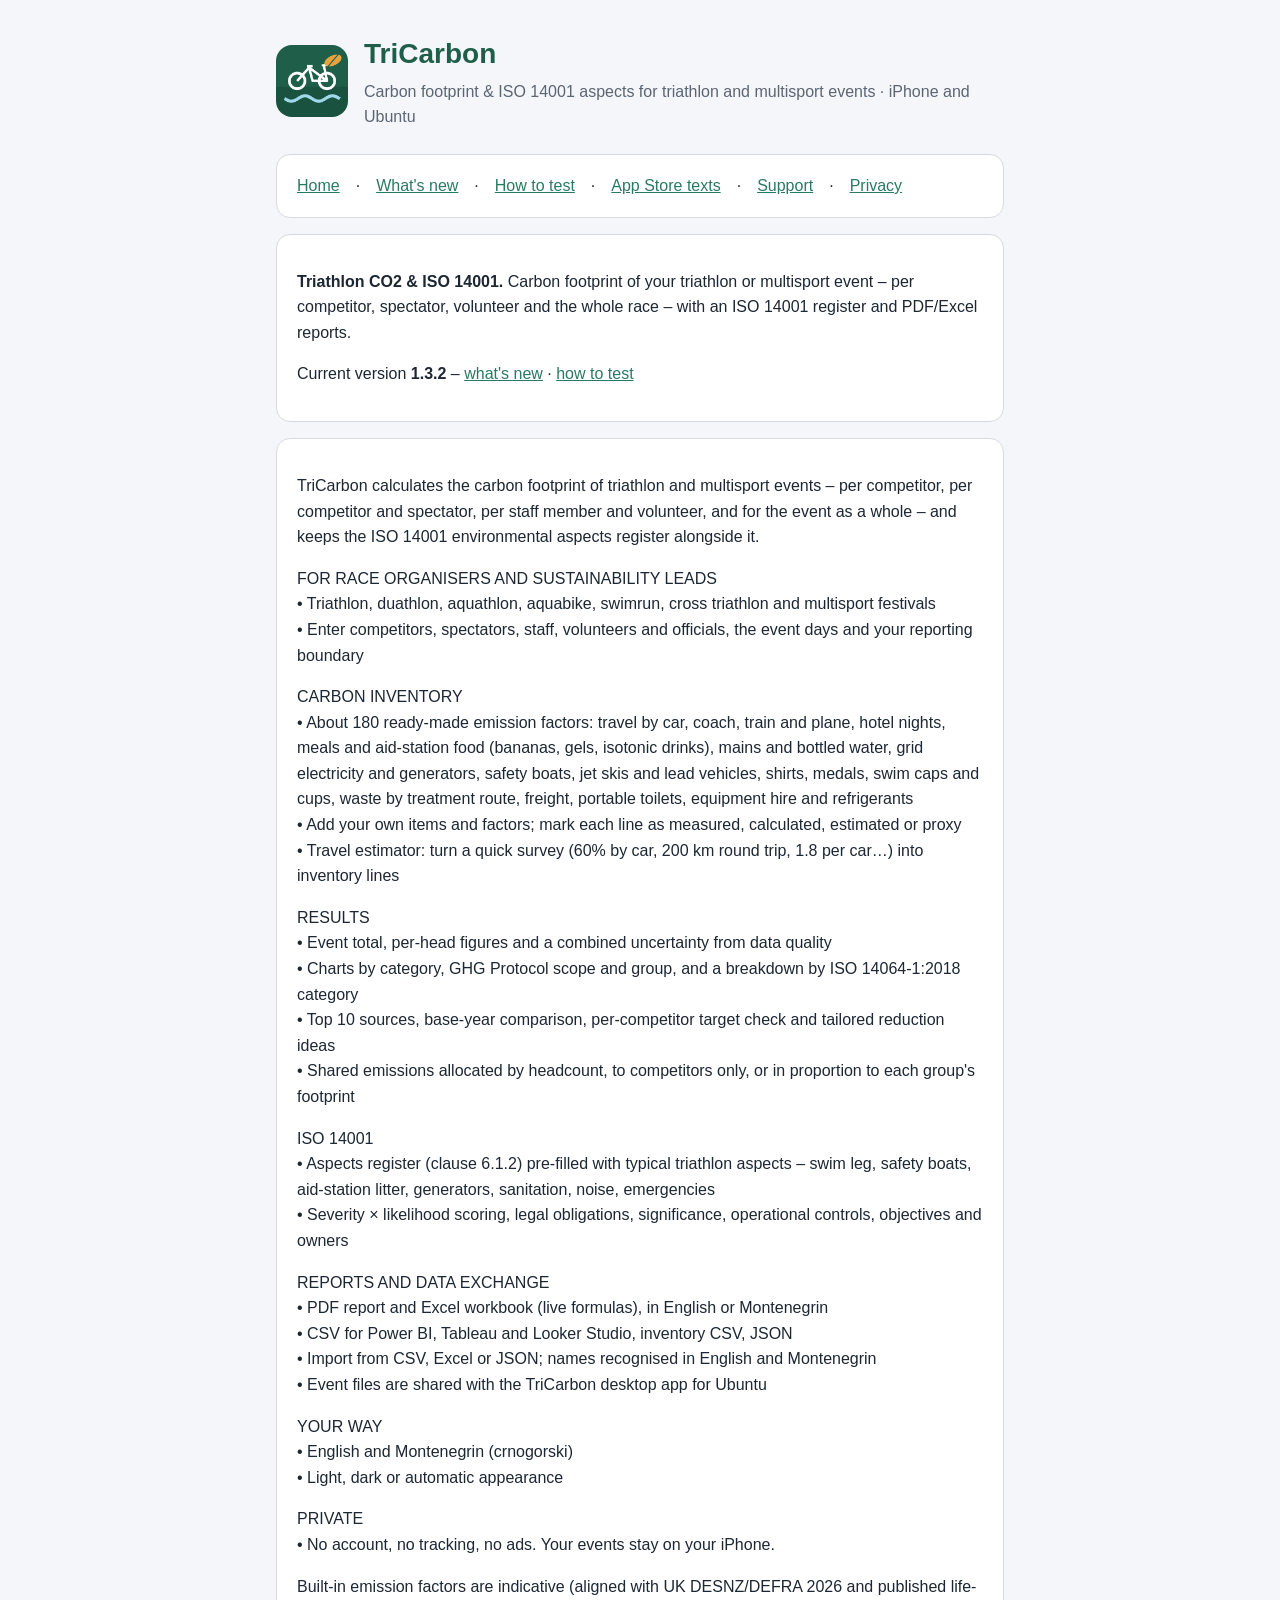
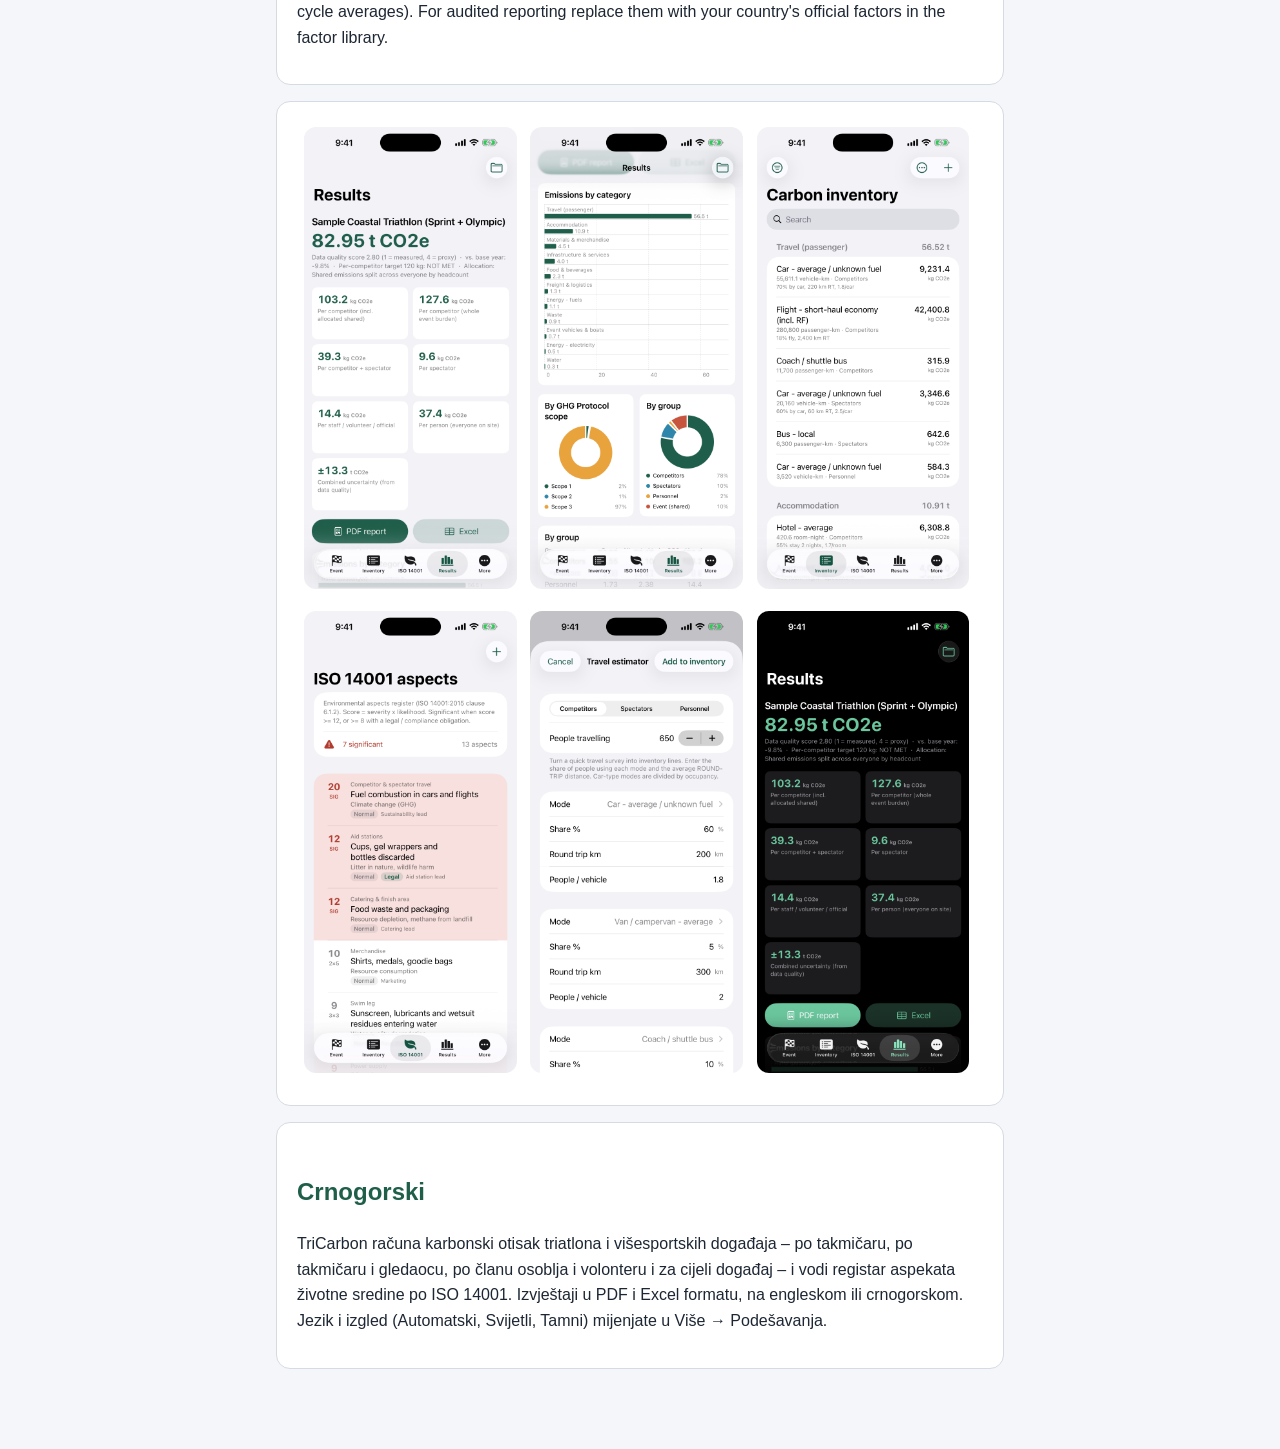
==== commit 878f9be0: "TriCarbon 1.3.2: What's new, testing notes, privacy (version check) Co-Authored-By: Claude Opus 5.5 " ====
--- a/index.html
+++ b/index.html
@@ -4,7 +4,7 @@
 <nav class="card"><a href="index.html">Home</a> · <a href="whats-new.html">What's new</a> · <a href="testing.html">How to test</a> ·
 <a href="app-store.html">App Store texts</a> · <a href="support.html">Support</a> · <a href="privacy.html">Privacy</a></nav>
 <div class="card"><p><strong>Triathlon CO2 &amp; ISO 14001.</strong> Carbon footprint of your triathlon or multisport event – per competitor, spectator, volunteer and the whole race – with an ISO 14001 register and PDF/Excel reports.</p>
-<p>Current version <strong>1.3.1</strong> – <a href="whats-new.html">what's new</a> · <a href="testing.html">how to test</a></p></div>
+<p>Current version <strong>1.3.2</strong> – <a href="whats-new.html">what's new</a> · <a href="testing.html">how to test</a></p></div>
 <div class="card"><p>TriCarbon calculates the carbon footprint of triathlon and multisport events – per competitor, per competitor and spectator, per staff member and volunteer, and for the event as a whole – and keeps the ISO 14001 environmental aspects register alongside it.</p><p>FOR RACE ORGANISERS AND SUSTAINABILITY LEADS<br>• Triathlon, duathlon, aquathlon, aquabike, swimrun, cross triathlon and multisport festivals<br>• Enter competitors, spectators, staff, volunteers and officials, the event days and your reporting boundary</p><p>CARBON INVENTORY<br>• About 180 ready-made emission factors: travel by car, coach, train and plane, hotel nights, meals and aid-station food (bananas, gels, isotonic drinks), mains and bottled water, grid electricity and generators, safety boats, jet skis and lead vehicles, shirts, medals, swim caps and cups, waste by treatment route, freight, portable toilets, equipment hire and refrigerants<br>• Add your own items and factors; mark each line as measured, calculated, estimated or proxy<br>• Travel estimator: turn a quick survey (60% by car, 200 km round trip, 1.8 per car…) into inventory lines</p><p>RESULTS<br>• Event total, per-head figures and a combined uncertainty from data quality<br>• Charts by category, GHG Protocol scope and group, and a breakdown by ISO 14064-1:2018 category<br>• Top 10 sources, base-year comparison, per-competitor target check and tailored reduction ideas<br>• Shared emissions allocated by headcount, to competitors only, or in proportion to each group&#x27;s footprint</p><p>ISO 14001<br>• Aspects register (clause 6.1.2) pre-filled with typical triathlon aspects – swim leg, safety boats, aid-station litter, generators, sanitation, noise, emergencies<br>• Severity × likelihood scoring, legal obligations, significance, operational controls, objectives and owners</p><p>REPORTS AND DATA EXCHANGE<br>• PDF report and Excel workbook (live formulas), in English or Montenegrin<br>• CSV for Power BI, Tableau and Looker Studio, inventory CSV, JSON<br>• Import from CSV, Excel or JSON; names recognised in English and Montenegrin<br>• Event files are shared with the TriCarbon desktop app for Ubuntu</p><p>YOUR WAY<br>• English and Montenegrin (crnogorski)<br>• Light, dark or automatic appearance</p><p>PRIVATE<br>• No account, no tracking, no ads. Your events stay on your iPhone.</p><p>Built-in emission factors are indicative (aligned with UK DESNZ/DEFRA 2026 and published life-cycle averages). For audited reporting replace them with your country&#x27;s official factors in the factor library.</p></div>
 <div class="card"><img src="screenshots/01-results.png" alt="01-results" style="width:31%;margin:1%;border-radius:12px"><img src="screenshots/02-charts.png" alt="02-charts" style="width:31%;margin:1%;border-radius:12px"><img src="screenshots/03-inventory.png" alt="03-inventory" style="width:31%;margin:1%;border-radius:12px"><img src="screenshots/04-iso14001.png" alt="04-iso14001" style="width:31%;margin:1%;border-radius:12px"><img src="screenshots/05-travel-estimator.png" alt="05-travel-estimator" style="width:31%;margin:1%;border-radius:12px"><img src="screenshots/06-dark-mode.png" alt="06-dark-mode" style="width:31%;margin:1%;border-radius:12px"></div>
 <div class="card" lang="sr-Latn-ME"><h2>Crnogorski</h2><p>TriCarbon računa karbonski otisak triatlona i višesportskih događaja –
